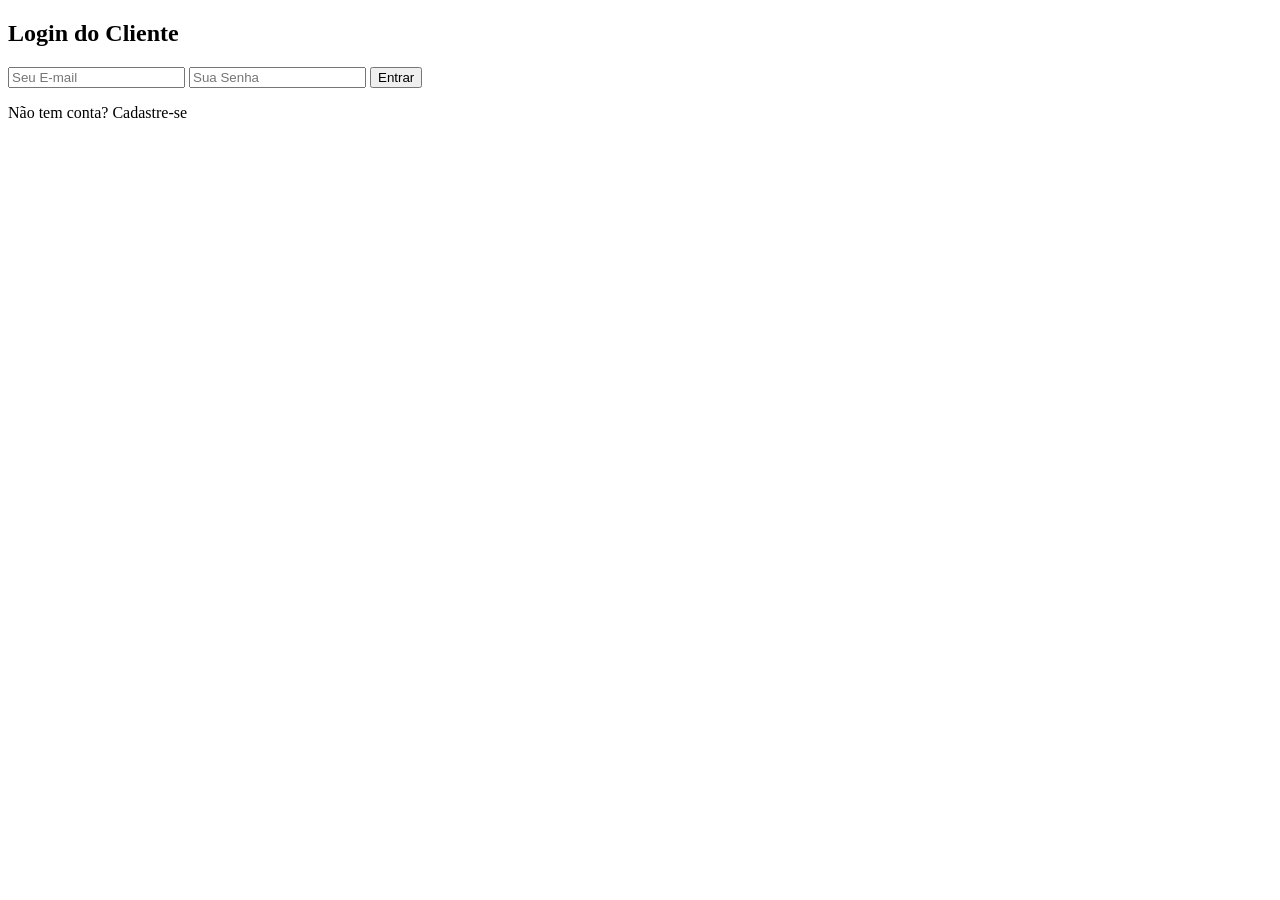
==== AV2_3DAW/index.html @ 9eaf036a "Commit "sala" Commit da primeira parte da AV2 de DAW" ====
<!DOCTYPE html>
<html lang="en">
<head>
    <meta charset="UTF-8">
    <meta name="viewport" content="width=device-width, initial-scale=1.0">
    <title>Salão - Acesso</title>
</head>
<body class="body-auth">
    <div class="auth-container">
        <div id="box-login" class="card-auth">
            <h2 class="title-auth">Login do Cliente</h2>
            <form id="form-login" class="form-group">
                <input type="email" id="log-email" class="input-form" placeholder="Seu E-mail" required>
                <input type="password" id="log-senha" class="input-form" placeholder="Sua Senha" required>
                <button type="button" class="btn-primary" onclick="fazerLogin()">Entrar</button>
            </form>
            <p class="text-link" onclick="alternarTelas('box-cadastro')">Não tem conta? Cadastre-se</p>
        </div>

        <div id="box-cadastro" class="card-auth" style="display:none;">
            <h2 class="title-auth">Novo Cadastro</h2>
            <form id="form-cadastro" class="form-group">
                Nome:<input type="text" id="cad-nome" class="input-form" placeholder="Nome Completo" required>
                E-mail:<input type="email" id="cad-email" class="input-form" placeholder="E-mail" required>
                Telefone:<input type="text" id="cad-telefone" class="input-form" placeholder="Telefone" required>
                <label class="label-form">Data de nascimento:</label>
                <input type="date" id="cad-nascimento" class="input-form" required>
                <input type="password" id="cad-senha" class="input-form" placeholder="Crie uma senha" required>
                <button type="button" class="btn-primary" onclick="fazerCadastro()">Cadastrar</button>
            </form>
            <p class="text-link" onclick="alternarTelas('box-login')">Já tem conta? Faça Login</p>
        </div>
    </div>

    <script>
        function alternarTelas(mostrarId) {
            document.getElementById('box-login').style.display = 'none';
            document.getElementById('box-cadastro').style.display = 'none';
            document.getElementById(mostrarId).style.display = 'block';
        }

        async function fazerLogin() {
            const dados = {
                acao: 'login',
                email: document.getElementById('log-email').value,
                senha: document.getElementById('log-senha').value
            };

            const resposta = await fetch('api_cliente.php', {
                method: 'POST',
                headers: { 'Content-Type': 'application/json' },
                body: JSON.stringify(dados)
            });
            const json = await resposta.json();

            if (json.sucesso) {
                sessionStorage.setItem('cliente_id', json.cliente_id);
                sessionStorage.setItem('cliente_nome', json.nome);
                window.location.href = 'agendamento.html';
            } else {
                alert(json.mensagem);
            }
        }

        async function fazerCadastro() {
            const dados = {
                acao: 'cadastrar',
                nome: document.getElementById('cad-nome').value,
                email: document.getElementById('cad-email').value,
                telefone: document.getElementById('cad-telefone').value,
                nascimento: document.getElementById('cad-nascimento').value,
                senha: document.getElementById('cad-senha').value
            };

            const resposta = await fetch('api_cliente.php', {
                method: 'POST',
                headers: { 'Content-Type': 'application/json' },
                body: JSON.stringify(dados)
            });
            const json = await resposta.json();

            alert(json.mensagem);
            if (json.sucesso) alternarTelas('box-login');
        }
    </script>
</body>
</html>
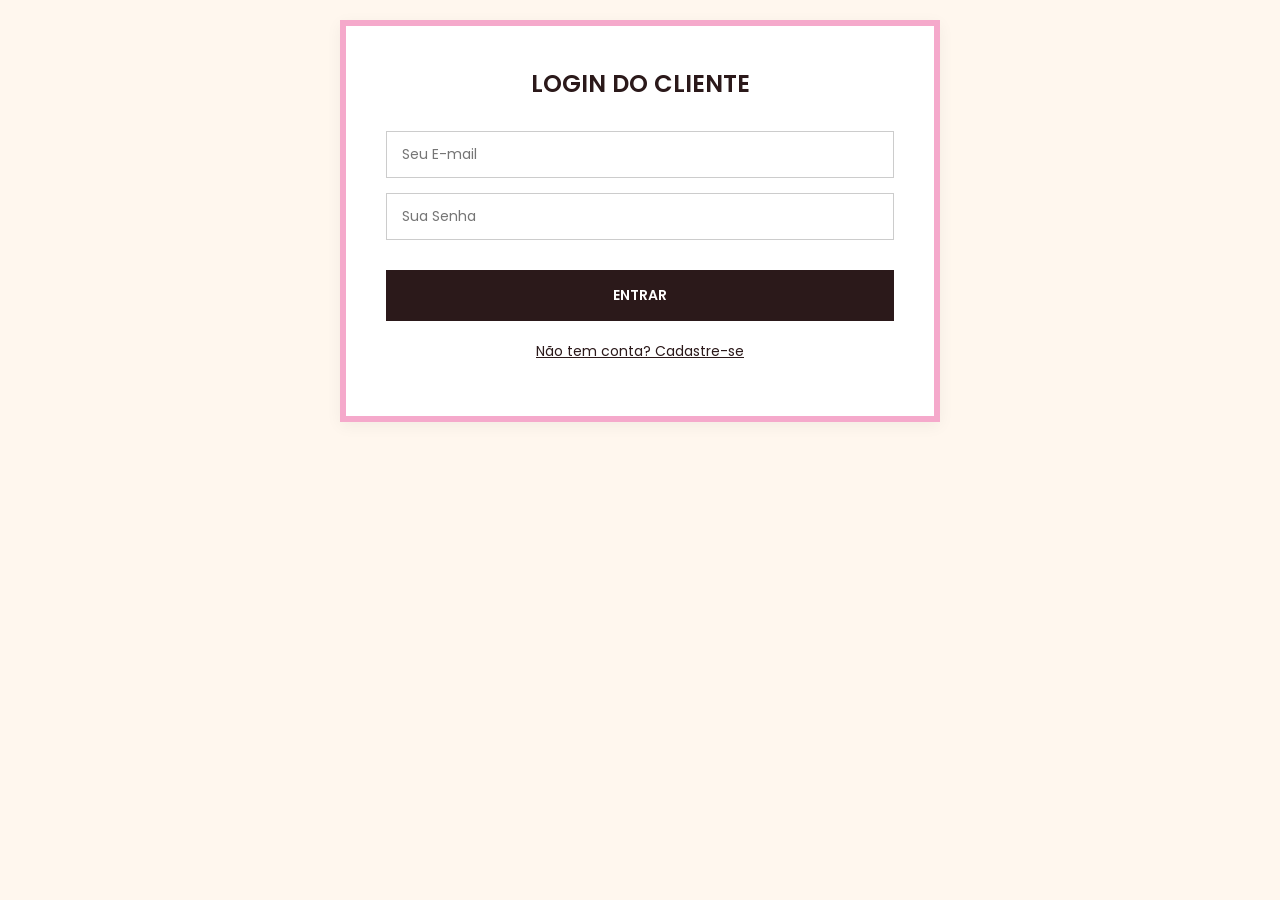
==== commit 75135eb5: "Commit casa Commit da segunda parte da prova, continuada e finalizada em casa." ====
--- a/AV2_3DAW/index.html
+++ b/AV2_3DAW/index.html
@@ -1,87 +1,88 @@
-<!DOCTYPE html>
-<html lang="en">
-<head>
-    <meta charset="UTF-8">
-    <meta name="viewport" content="width=device-width, initial-scale=1.0">
-    <title>Salão - Acesso</title>
-</head>
-<body class="body-auth">
-    <div class="auth-container">
-        <div id="box-login" class="card-auth">
-            <h2 class="title-auth">Login do Cliente</h2>
-            <form id="form-login" class="form-group">
-                <input type="email" id="log-email" class="input-form" placeholder="Seu E-mail" required>
-                <input type="password" id="log-senha" class="input-form" placeholder="Sua Senha" required>
-                <button type="button" class="btn-primary" onclick="fazerLogin()">Entrar</button>
-            </form>
-            <p class="text-link" onclick="alternarTelas('box-cadastro')">Não tem conta? Cadastre-se</p>
-        </div>
-
-        <div id="box-cadastro" class="card-auth" style="display:none;">
-            <h2 class="title-auth">Novo Cadastro</h2>
-            <form id="form-cadastro" class="form-group">
-                Nome:<input type="text" id="cad-nome" class="input-form" placeholder="Nome Completo" required>
-                E-mail:<input type="email" id="cad-email" class="input-form" placeholder="E-mail" required>
-                Telefone:<input type="text" id="cad-telefone" class="input-form" placeholder="Telefone" required>
-                <label class="label-form">Data de nascimento:</label>
-                <input type="date" id="cad-nascimento" class="input-form" required>
-                <input type="password" id="cad-senha" class="input-form" placeholder="Crie uma senha" required>
-                <button type="button" class="btn-primary" onclick="fazerCadastro()">Cadastrar</button>
-            </form>
-            <p class="text-link" onclick="alternarTelas('box-login')">Já tem conta? Faça Login</p>
-        </div>
-    </div>
-
-    <script>
-        function alternarTelas(mostrarId) {
-            document.getElementById('box-login').style.display = 'none';
-            document.getElementById('box-cadastro').style.display = 'none';
-            document.getElementById(mostrarId).style.display = 'block';
-        }
-
-        async function fazerLogin() {
-            const dados = {
-                acao: 'login',
-                email: document.getElementById('log-email').value,
-                senha: document.getElementById('log-senha').value
-            };
-
-            const resposta = await fetch('api_cliente.php', {
-                method: 'POST',
-                headers: { 'Content-Type': 'application/json' },
-                body: JSON.stringify(dados)
-            });
-            const json = await resposta.json();
-
-            if (json.sucesso) {
-                sessionStorage.setItem('cliente_id', json.cliente_id);
-                sessionStorage.setItem('cliente_nome', json.nome);
-                window.location.href = 'agendamento.html';
-            } else {
-                alert(json.mensagem);
-            }
-        }
-
-        async function fazerCadastro() {
-            const dados = {
-                acao: 'cadastrar',
-                nome: document.getElementById('cad-nome').value,
-                email: document.getElementById('cad-email').value,
-                telefone: document.getElementById('cad-telefone').value,
-                nascimento: document.getElementById('cad-nascimento').value,
-                senha: document.getElementById('cad-senha').value
-            };
-
-            const resposta = await fetch('api_cliente.php', {
-                method: 'POST',
-                headers: { 'Content-Type': 'application/json' },
-                body: JSON.stringify(dados)
-            });
-            const json = await resposta.json();
-
-            alert(json.mensagem);
-            if (json.sucesso) alternarTelas('box-login');
-        }
-    </script>
-</body>
+<!DOCTYPE html>
+<html lang="en">
+<head>
+    <meta charset="UTF-8">
+    <meta name="viewport" content="width=device-width, initial-scale=1.0">
+    <link rel="stylesheet" href="style.css">
+    <title>Salão - Acesso</title>
+</head>
+<body class="body-auth">
+    <div class="auth-container">
+        <div id="box-login" class="card-auth">
+            <h2 class="title-auth">Login do Cliente</h2>
+            <form id="form-login" class="form-group">
+                <input type="email" id="log-email" class="input-form" placeholder="Seu E-mail" required>
+                <input type="password" id="log-senha" class="input-form" placeholder="Sua Senha" required>
+                <button type="button" class="btn-primary" onclick="fazerLogin()">Entrar</button>
+            </form>
+            <p class="text-link" onclick="alternarTelas('box-cadastro')">Não tem conta? Cadastre-se</p>
+        </div>
+
+        <div id="box-cadastro" class="card-auth" style="display:none;">
+            <h2 class="title-auth">Novo Cadastro</h2>
+            <form id="form-cadastro" class="form-group">
+                Nome:<input type="text" id="cad-nome" class="input-form" placeholder="Nome Completo" required>
+                E-mail:<input type="email" id="cad-email" class="input-form" placeholder="E-mail" required>
+                Telefone:<input type="text" id="cad-telefone" class="input-form" placeholder="Telefone" required>
+                <label class="label-form">Data de nascimento:</label>
+                <input type="date" id="cad-nascimento" class="input-form" required>
+                <input type="password" id="cad-senha" class="input-form" placeholder="Crie uma senha" required>
+                <button type="button" class="btn-primary" onclick="fazerCadastro()">Cadastrar</button>
+            </form>
+            <p class="text-link" onclick="alternarTelas('box-login')">Já tem conta? Faça Login</p>
+        </div>
+    </div>
+
+    <script>
+        function alternarTelas(mostrarId) {
+            document.getElementById('box-login').style.display = 'none';
+            document.getElementById('box-cadastro').style.display = 'none';
+            document.getElementById(mostrarId).style.display = 'block';
+        }
+
+        async function fazerLogin() {
+            const dados = {
+                acao: 'login',
+                email: document.getElementById('log-email').value,
+                senha: document.getElementById('log-senha').value
+            };
+
+            const resposta = await fetch('api_cliente.php', {
+                method: 'POST',
+                headers: { 'Content-Type': 'application/json' },
+                body: JSON.stringify(dados)
+            });
+            const json = await resposta.json();
+
+            if (json.sucesso) {
+                sessionStorage.setItem('cliente_id', json.cliente_id);
+                sessionStorage.setItem('cliente_nome', json.nome);
+                window.location.href = 'agendamento.html';
+            } else {
+                alert(json.mensagem);
+            }
+        }
+
+        async function fazerCadastro() {
+            const dados = {
+                acao: 'cadastrar',
+                nome: document.getElementById('cad-nome').value,
+                email: document.getElementById('cad-email').value,
+                telefone: document.getElementById('cad-telefone').value,
+                nascimento: document.getElementById('cad-nascimento').value,
+                senha: document.getElementById('cad-senha').value
+            };
+
+            const resposta = await fetch('api_cliente.php', {
+                method: 'POST',
+                headers: { 'Content-Type': 'application/json' },
+                body: JSON.stringify(dados)
+            });
+            const json = await resposta.json();
+
+            alert(json.mensagem);
+            if (json.sucesso) alternarTelas('box-login');
+        }
+    </script>
+</body>
 </html>
--- a/AV2_3DAW/style.css
+++ b/AV2_3DAW/style.css
@@ -0,0 +1,164 @@
+@import url('https://fonts.googleapis.com/css2?family=Poppins:wght@300;400;600&display=swap');
+
+/* CORES */
+:root {
+    --bg-creme: #FFF7EE;
+    --rosa-claro: #ffcce0;
+    --rosa-forte: #F5A9CB;
+    --marrom-escuro: #2B191A;
+    --branco: #FFFFFF;
+}
+
+/* RESET E FUNDO */
+* {
+    box-sizing: border-box;
+    font-family: 'Poppins', sans-serif;
+}
+
+body {
+    background-color: var(--bg-creme);
+    color: var(--marrom-escuro);
+    margin: 0;
+    padding: 0;
+    min-height: 100vh;
+    display: flex;
+    flex-direction: column;
+    align-items: center;
+}
+
+/* CABEÇALHO */
+.header-nav {
+    background: linear-gradient(to right, var(--rosa-claro), var(--rosa-forte));
+    width: 100%;
+    padding: 20px 40px;
+    display: flex;
+    justify-content: space-between;
+    align-items: center;
+    box-shadow: 0 2px 10px rgba(0,0,0,0.1);
+    margin-bottom: 40px;
+}
+
+.title-main {
+    margin: 0;
+    font-size: 24px;
+    color: var(--marrom-escuro);
+}
+
+.nav-link {
+    color: var(--marrom-escuro);
+    text-decoration: none;
+    font-weight: 600;
+    border-bottom: 2px solid transparent;
+}
+
+.nav-link:hover {
+    border-bottom: 2px solid var(--marrom-escuro);
+}
+
+/* CONTAINERS E CARTÕES */
+.auth-container, .agendamento-container, .pagamento-container, .table-container {
+    width: 100%;
+    max-width: 600px;
+    margin: 20px auto;
+}
+
+.card-auth, .agendamento-container, .pagamento-container {
+    background-color: var(--branco);
+    border: 6px solid var(--rosa-forte);
+    padding: 40px;
+    box-shadow: 0 4px 15px rgba(0,0,0,0.05);
+}
+
+.title-auth, .subtitle-sec {
+    text-align: center;
+    text-transform: uppercase;
+    font-weight: 600;
+    margin-top: 0;
+    margin-bottom: 30px;
+    color: var(--marrom-escuro);
+}
+
+/* FORMULÁRIOS E INPUTS */
+.form-group, .form-agendamento {
+    display: flex;
+    flex-direction: column;
+    gap: 15px;
+}
+
+.label-form {
+    font-weight: 600;
+    font-size: 14px;
+    margin-bottom: -10px;
+}
+
+.input-form, .select-form {
+    width: 100%;
+    padding: 12px 15px;
+    border: 1px solid #ccc;
+    background-color: var(--branco);
+    color: var(--marrom-escuro);
+    font-size: 14px;
+    outline: none;
+}
+
+.input-form:focus, .select-form:focus {
+    border-color: var(--rosa-forte);
+}
+
+/* BOTÕES */
+.btn-primary, .btn-success {
+    background-color: var(--marrom-escuro);
+    color: var(--branco);
+    border: none;
+    padding: 15px;
+    font-weight: 600;
+    font-size: 14px;
+    text-transform: uppercase;
+    cursor: pointer;
+    margin-top: 15px;
+    transition: background 0.3s;
+}
+
+.btn-primary:hover, .btn-success:hover {
+    background-color: #4a2c2f;
+}
+
+/* LINKS E TEXTOS SECUNDÁRIOS */
+.text-link {
+    text-align: center;
+    margin-top: 20px;
+    font-size: 14px;
+    cursor: pointer;
+    text-decoration: underline;
+    color: var(--marrom-escuro);
+}
+
+/* TABELA DE HISTÓRICO */
+.tabela-historico {
+    width: 100%;
+    border-collapse: collapse;
+    background-color: var(--branco);
+    border: 4px solid var(--rosa-forte);
+}
+
+.tabela-historico th {
+    background-color: var(--marrom-escuro);
+    color: var(--branco);
+    padding: 15px;
+    text-align: left;
+}
+
+.tabela-historico td {
+    padding: 15px;
+    border-bottom: 1px solid #eee;
+}
+
+.subtitle-price {
+    text-align: center;
+    font-size: 28px;
+    background-color: var(--marrom-escuro);
+    color: var(--branco);
+    padding: 15px;
+    margin-top: 0;
+    margin-bottom: 30px;
+}
